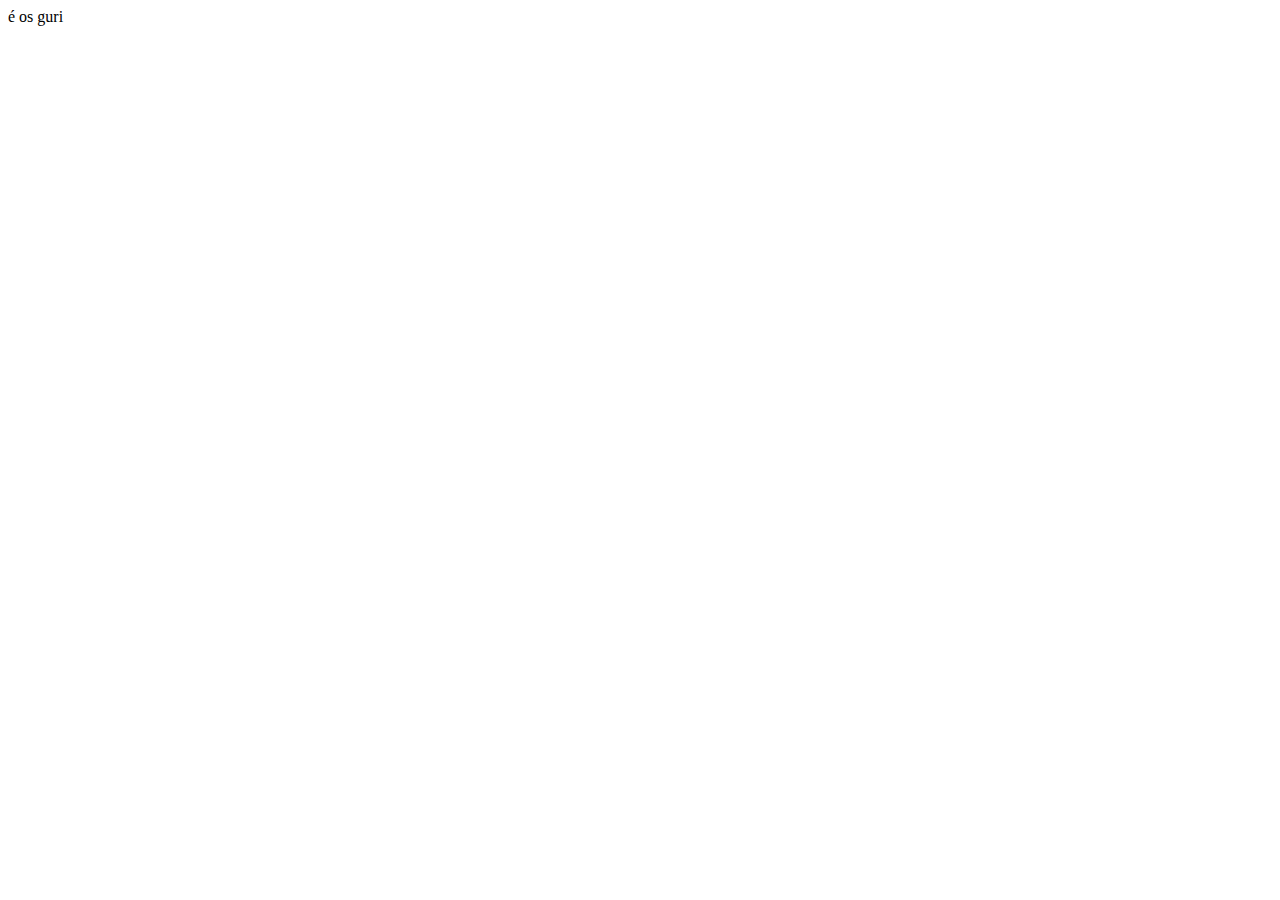
==== index.html @ c58ddc07 "Descrição das mudanças" ====
<!DOCTYPE html>
<html lang="en">
<head>
    <meta charset="UTF-8">
    <meta name="viewport" content="width=device-width, initial-scale=1.0">
    <title>Document</title>
</head>
<body>
    é os guri
</body>
</html>
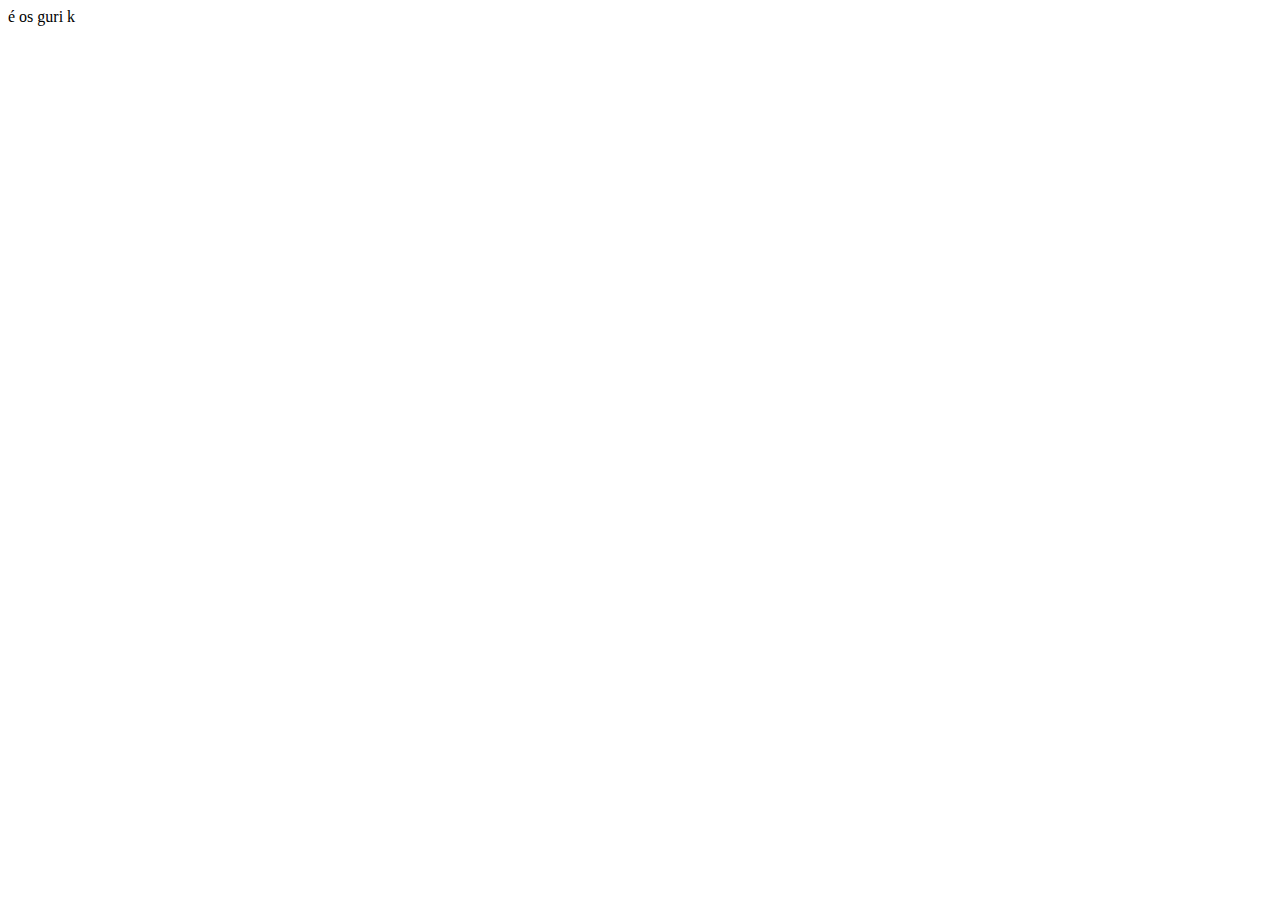
==== commit 506753e3: "Descrição das mudanças" ====
--- a/index.html
+++ b/index.html
@@ -3,9 +3,9 @@
 <head>
     <meta charset="UTF-8">
     <meta name="viewport" content="width=device-width, initial-scale=1.0">
-    <title>Document</title>
+    <title>Assina aí</title>
 </head>
 <body>
     é os guri
 </body>
-</html>+</html>  k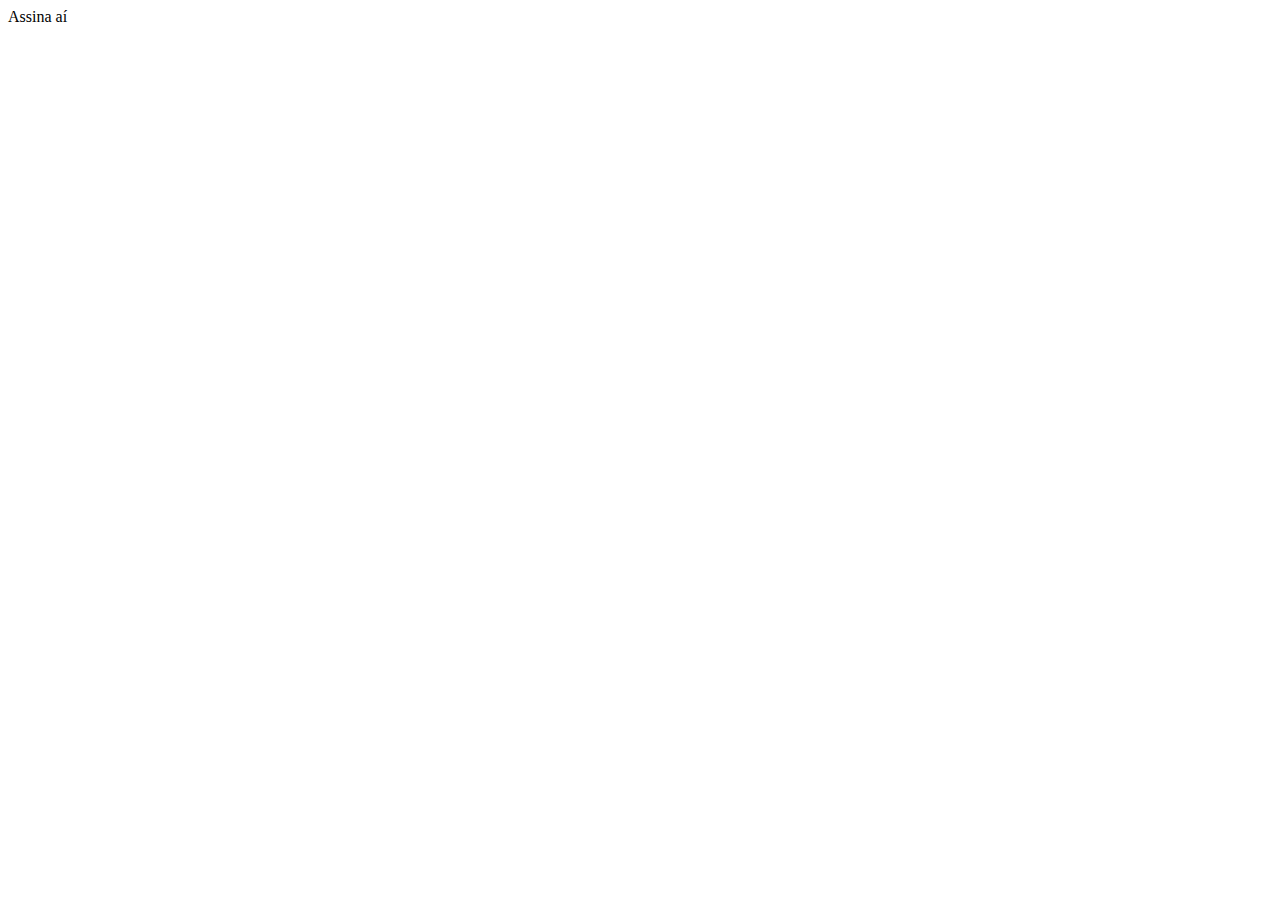
==== commit 0dc2de53: "Descrição das mudanças" ====
--- a/index.html
+++ b/index.html
@@ -4,8 +4,9 @@
     <meta charset="UTF-8">
     <meta name="viewport" content="width=device-width, initial-scale=1.0">
     <title>Assina aí</title>
+    <link rel="stylesheets" href="style.css">
 </head>
 <body>
-    é os guri
+    <div class="banner">Assina aí</div>
 </body>
-</html>  k+</html> --- a/style.css
+++ b/style.css
@@ -0,0 +1,5 @@
+body{
+    background-color: rgb(255, 0, 0);
+    color: black;
+}
+
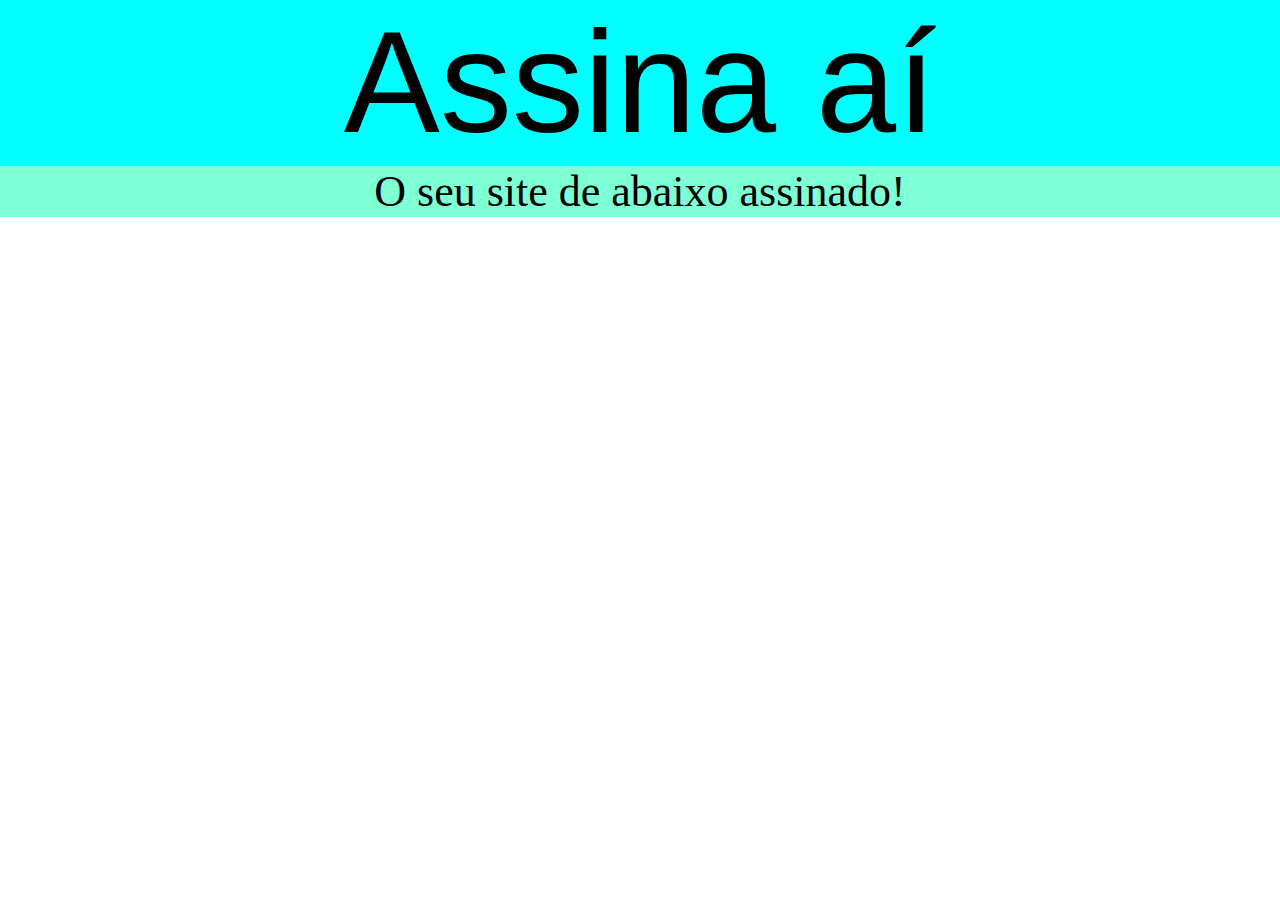
==== commit be8f20ea: "Descrição das mudanças" ====
--- a/index.html
+++ b/index.html
@@ -4,9 +4,13 @@
     <meta charset="UTF-8">
     <meta name="viewport" content="width=device-width, initial-scale=1.0">
     <title>Assina aí</title>
-    <link rel="stylesheets" href="style.css">
+    <link rel="stylesheet" href="style.css">
 </head>
 <body>
-    <div class="banner">Assina aí</div>
+    <center>
+            <div class="banner">Assina aí</div>
+            <div class="banner2">O seu site de abaixo assinado!</div>
+    </center>
+    
 </body>
 </html> --- a/style.css
+++ b/style.css
@@ -1,5 +1,21 @@
+*{
+    padding: 0%;
+    margin: 0%;
+    
+}
 body{
-    background-color: rgb(255, 0, 0);
+    background-color: rsgb(255, 255, 255);
     color: black;
 }
 
+.banner {
+    background-color: aqua;
+    font-family: 'Franklin Gothic Medium', 'Arial Narrow', Arial, sans-serif;
+    font-size: 144px;
+}
+
+.banner2 {
+     background-color: aquamarine;
+     font-size: 44px;
+}
+
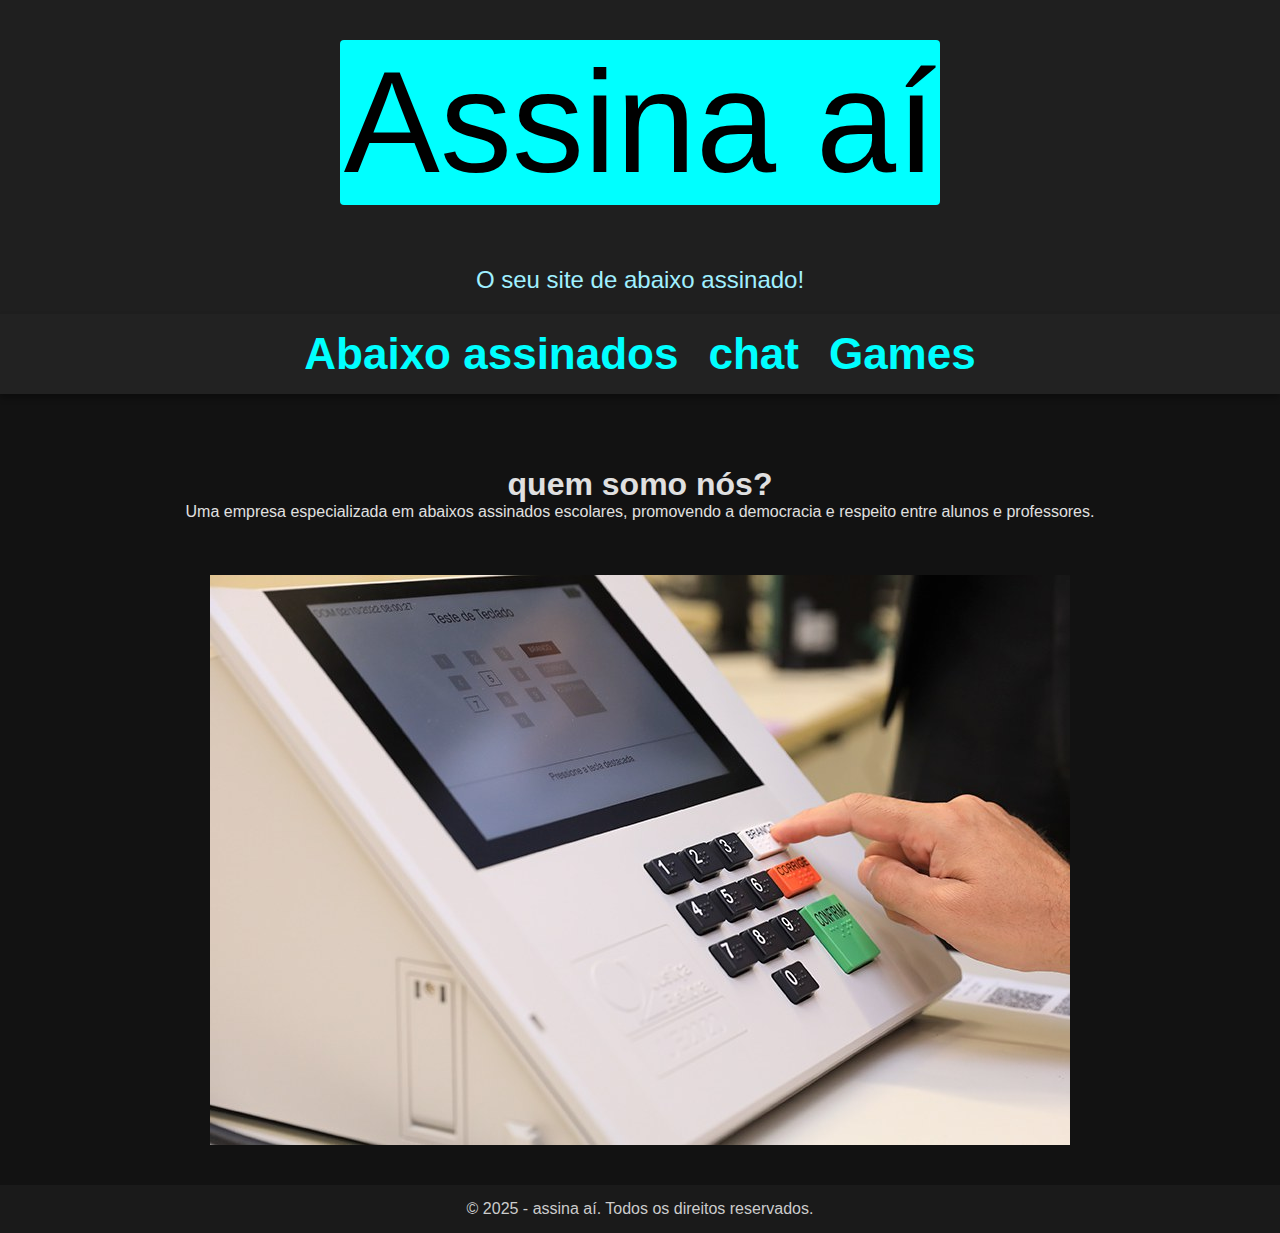
==== commit 01a9c130: "Descrição das mudanças" ====
--- a/index.html
+++ b/index.html
@@ -8,9 +8,30 @@
 </head>
 <body>
     <center>
-            <div class="banner">Assina aí</div>
+            <div class="banner"><mark>Assina aí</mark></div>
             <div class="banner2">O seu site de abaixo assinado!</div>
     </center>
+
+    <nav class="navigator">
+        <a href="abaixoass.html">Abaixo assinados</a>
+        <a href="chat.html">chat</a>
+        <a href="games.html">Games</a>
+    </nav>
+    <br><br><br><br>
+    <center>
+        <H1>quem somo nós?</H1>
+
+        <p>Uma empresa especializada em abaixos assinados escolares, promovendo a democracia e respeito entre alunos e professores.</p>
+        <br><br><br>
+        <img src="images/urna.png" alt="">
+        <br><br><br>
+    </center>
+
+
+    <footer class="rodape">
+        <p>&copy; 2025 - assina aí. Todos os direitos reservados.</p>
+    </footer>
+    
     
 </body>
 </html> --- a/style.css
+++ b/style.css
@@ -1,21 +1,72 @@
-*{
-    padding: 0%;
-    margin: 0%;
+* {
+    padding: 0;
+    margin: 0;
+    box-sizing: border-box;
+}
+
+body {
+    background-color: #121212; /* fundo escuro */
+    color: #e0e0e0; /* texto claro */
+    font-family: 'Franklin Gothic Medium', 'Arial Narrow', Arial, sans-serif;
     
 }
-body{
-    background-color: rsgb(255, 255, 255);
-    color: black;
+
+/* Banner principal */
+.banner {
+    background-color: #1f1f1f;
+    color: #00ffff; /* aqua mais viva no escuro */
+    font-size: 144px;
+    text-align: center;
+    padding: 40px 0;
 }
 
-.banner {
-    background-color: aqua;
-    font-family: 'Franklin Gothic Medium', 'Arial Narrow', Arial, sans-serif;
-    font-size: 144px;
+/* Sub-banner ou texto secundário */
+.banner2 {
+    background-color: #1f1f1f;
+    color: #a0f0ff;
+    font-size: 24px;
+    text-align: center;
+    padding: 20px 0;
 }
 
-.banner2 {
-     background-color: aquamarine;
-     font-size: 44px;
+/* Menu de navegação */
+.navigator {
+    background-color: #222;
+    padding: 15px;
+    display: flex;
+    justify-content: center;
+    gap: 30px;
+    font-size: 44px;
+    box-shadow: 0 4px 6px rgba(0,0,0,0.3);
 }
 
+.navigator a {
+    text-decoration: none;
+    color: #00ffff;
+    font-weight: bold;
+    transition: color 0.3s;
+}
+
+.navigator a:hover {
+    color: #ffffff;
+}
+
+/* Rodapé */
+.rodape {
+    background-color: #1a1a1a;
+    color: #cccccc;
+    text-align: center;
+    padding: 15px 0;
+    position: relative;
+    bottom: 0;
+    width: 100%;
+    font-size: 16px;
+}
+
+mark {
+    background-color: #00ffff; /* cor de fundo do destaque */
+    color: black; /* cor do texto dentro do mark */
+    padding: 2px 4px;
+    border-radius: 4px; /* arredondamento opcional */
+  }
+  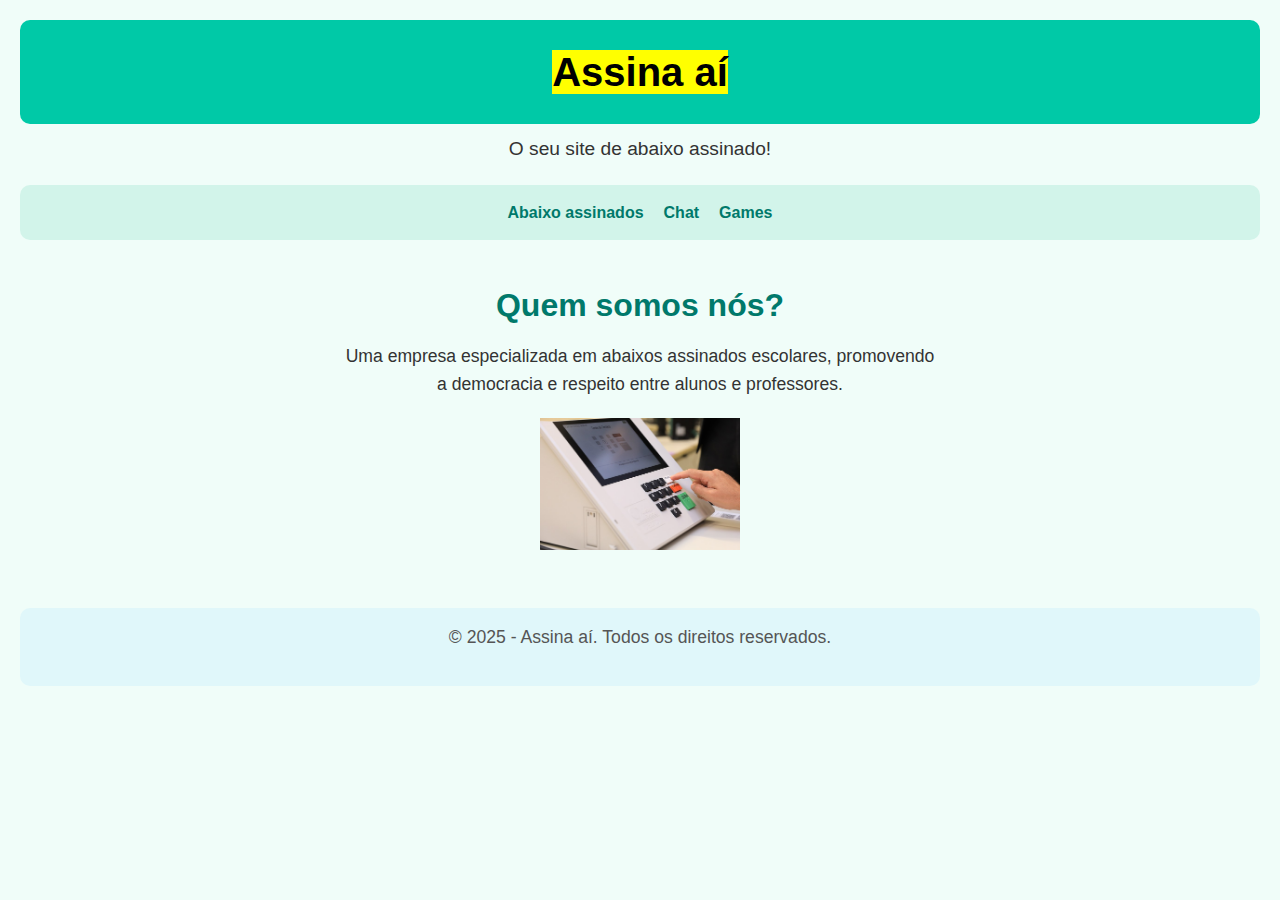
==== commit 28c15da9: "Descrição das mudanças" ====
--- a/index.html
+++ b/index.html
@@ -1,37 +1,129 @@
 <!DOCTYPE html>
-<html lang="en">
+<html lang="pt-br">
 <head>
-    <meta charset="UTF-8">
-    <meta name="viewport" content="width=device-width, initial-scale=1.0">
-    <title>Assina aí</title>
-    <link rel="stylesheet" href="style.css">
+  <meta charset="UTF-8">
+  <meta name="viewport" content="width=device-width, initial-scale=1.0">
+  <title>Assina aí</title>
+  <style>
+    * {
+      margin: 0;
+      padding: 0;
+      box-sizing: border-box;
+    }
+
+    body {
+      font-family: 'Segoe UI', Tahoma, Geneva, Verdana, sans-serif;
+      background-color: #f0fdf9;
+      color: #333;
+      line-height: 1.6;
+      padding: 20px;
+    }
+
+    .banner {
+      background-color: #00c9a7;
+      color: white;
+      font-size: 2.5rem;
+      padding: 20px;
+      border-radius: 10px;
+      margin-bottom: 10px;
+      font-weight: bold;
+    }
+
+    .banner2 {
+      font-size: 1.2rem;
+      color: #333;
+      margin-bottom: 20px;
+    }
+
+    .navigator {
+      display: flex;
+      justify-content: center;
+      gap: 20px;
+      background-color: #d2f4ea;
+      padding: 15px;
+      border-radius: 10px;
+      margin-bottom: 40px;
+      flex-wrap: wrap;
+    }
+
+    .navigator a {
+      color: #00796b;
+      text-decoration: none;
+      font-weight: bold;
+      transition: color 0.3s;
+    }
+
+    .navigator a:hover {
+      color: #004d40;
+    }
+
+    h1 {
+      font-size: 2rem;
+      color: #00796b;
+      margin-bottom: 10px;
+    }
+
+    p {
+      max-width: 600px;
+      font-size: 1.1rem;
+      margin: 0 auto 20px auto;
+    }
+
+    img {
+      width: 200px;
+      height: auto;
+    }
+
+    .rodape {
+      margin-top: 50px;
+      text-align: center;
+      background-color: #e0f7fa;
+      padding: 15px;
+      border-radius: 10px;
+      font-size: 0.9rem;
+      color: #555;
+    }
+
+    @media (max-width: 600px) {
+      .banner {
+        font-size: 1.8rem;
+      }
+
+      .navigator {
+        flex-direction: column;
+        align-items: center;
+      }
+
+      img {
+        width: 150px;
+      }
+
+      p {
+        padding: 0 10px;
+      }
+    }
+  </style>
 </head>
 <body>
-    <center>
-            <div class="banner"><mark>Assina aí</mark></div>
-            <div class="banner2">O seu site de abaixo assinado!</div>
-    </center>
+  <center>
+    <div class="banner"><mark>Assina aí</mark></div>
+    <div class="banner2">O seu site de abaixo assinado!</div>
+  </center>
 
-    <nav class="navigator">
-        <a href="abaixoass.html">Abaixo assinados</a>
-        <a href="chat.html">chat</a>
-        <a href="games.html">Games</a>
-    </nav>
-    <br><br><br><br>
-    <center>
-        <H1>quem somo nós?</H1>
+  <nav class="navigator">
+    <a href="abaixoass.html">Abaixo assinados</a>
+    <a href="chat.html">Chat</a>
+    <a href="games.html">Games</a>
+  </nav>
 
-        <p>Uma empresa especializada em abaixos assinados escolares, promovendo a democracia e respeito entre alunos e professores.</p>
-        <br><br><br>
-        <img src="images/urna.png" alt="">
-        <br><br><br>
-    </center>
+  <center>
+    <h1>Quem somos nós?</h1>
+    <p>Uma empresa especializada em abaixos assinados escolares, promovendo a democracia e respeito entre alunos e professores.</p>
+    <img src="images/urna.png" alt="Imagem de urna">
+  </center>
 
-
-    <footer class="rodape">
-        <p>&copy; 2025 - assina aí. Todos os direitos reservados.</p>
-    </footer>
-    
-    
+  <footer class="rodape">
+    <p>&copy; 2025 - Assina aí. Todos os direitos reservados.</p>
+  </footer>
 </body>
-</html> +</html>
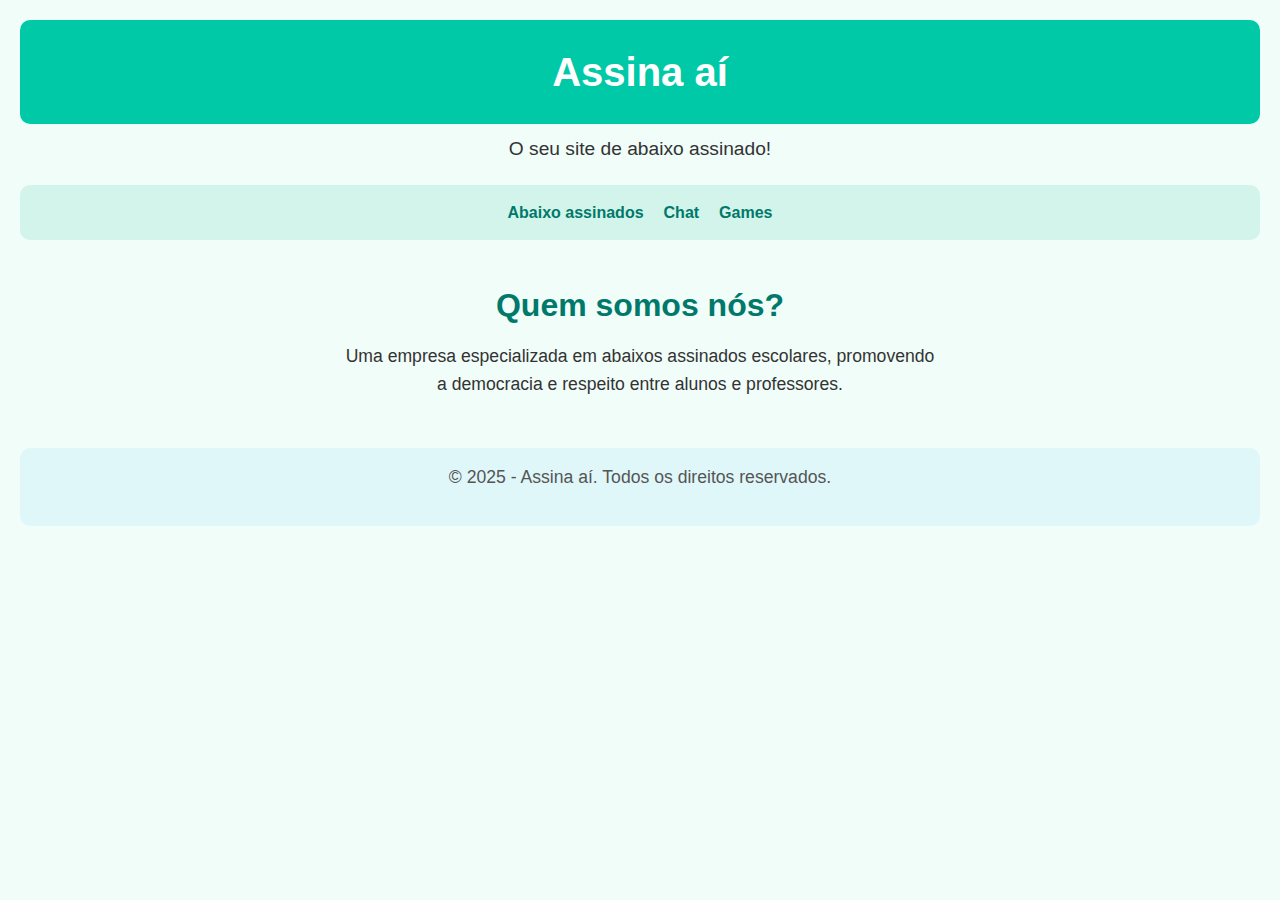
==== commit 71b9de44: "Descrição das mudanças" ====
--- a/index.html
+++ b/index.html
@@ -106,7 +106,7 @@
 </head>
 <body>
   <center>
-    <div class="banner"><mark>Assina aí</mark></div>
+    <div class="banner">Assina aí</div>
     <div class="banner2">O seu site de abaixo assinado!</div>
   </center>
 
@@ -119,7 +119,7 @@
   <center>
     <h1>Quem somos nós?</h1>
     <p>Uma empresa especializada em abaixos assinados escolares, promovendo a democracia e respeito entre alunos e professores.</p>
-    <img src="images/urna.png" alt="Imagem de urna">
+    
   </center>
 
   <footer class="rodape">
